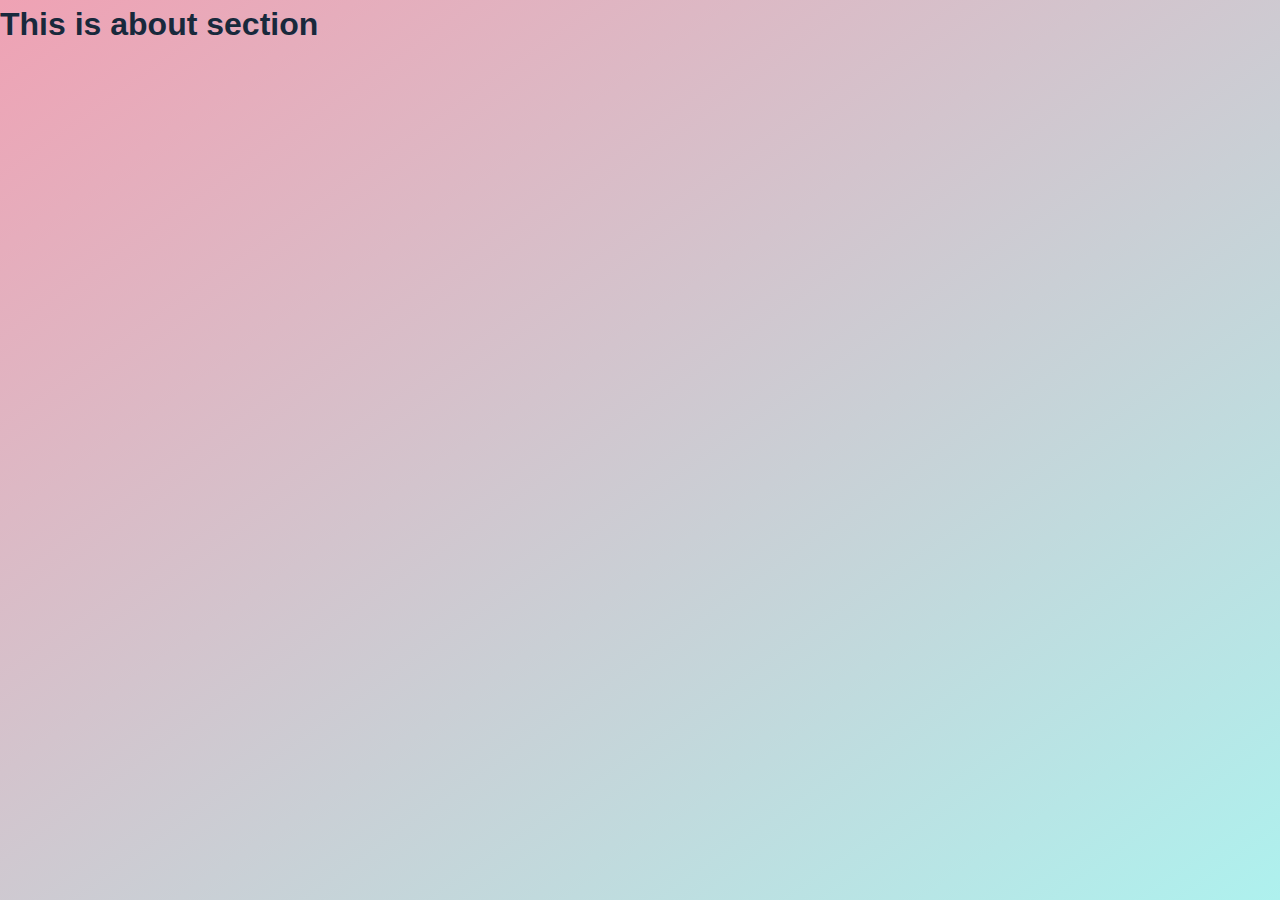
==== about.html @ e6dac2ef "add about section" ====
<!DOCTYPE html>
<html lang="en">
<head>
    <meta charset="UTF-8">
    <meta http-equiv="X-UA-Compatible" content="IE=edge">
    <meta name="viewport" content="width=device-width, initial-scale=1.0">
    <title>Abu Daud Hoassain Sumon</title>
    <!--=========================
         css stylesheet linked 
    =========================== -->
    <link rel="stylesheet" href="css/style.css">
</head>
<body>
    <h1>This is about section </h1>
</body>
</html>
---- css/style.css ----
/* @import url('https://fonts.googleapis.com/css2?family=Montserrat:wght@300;400;500;600;700;800&display=swap'); */

/* ==================
 Variables
==================== */
:root {
    --main-color          : #e02f6b;
    --blue                : #0000ff;
    --blue-dark           : #18293c;
    --orange              : #ffa500;
    --green-yellow        : #cddc39;
    --pink-light          : #efa2b4;
    --cyan-light          : #aef1ee;
    --white               : #ffffff;
    --white-alpha-40      : rgba(255, 255, 255, 0.40);
    --white-alpha-25      : rgba(255, 255, 255, 0.25);
    --backdrop-filter-blur: blur(5px);
    --font-family         : 'Montserrat', sans-serif;
    ;
}

/*=================
 common style 
================== */
* {
    margin     : 0;
    padding    : 0;
    font-family: var(--font-family);
}

h1,
h2 {
    font-weight: 700;
}

h3,
h4,
h5 {
    font-weight: 600;
}

a {
    text-decoration: none;
}

img {
    width : 100%;
    height: 100%;
}

.mr {
    margin-right: 20px;
}

.mb {
    margin-bottom: 20px;
}

.d-flex {
    display: flex;
}

/* ===============
 title text style 
================ */
.title-text {
    font-family: var(--font-family);
    font-size  : 1.8rem;
    font-weight: 700;

    position: relative;
}

.title-text::before {
    content   : "";
    width     : 0;
    height    : 2px;
    position  : absolute;
    background: var(--main-color);
    bottom    : 0;
    transition: width 0.5s;
}

.title-text:hover::before {
    width: 100%;
}

/* ===============
 button style 
================ */
.btn,
.skill-btn {
    color         : var(--main-color);
    background    : var(--white-alpha-25);
    padding       : 8px 25px;
    margin-top    : 10px;
    display       : inline-block;
    border-radius : 20px;
    position      : relative;
    overflow      : hidden;
    vertical-align: middle;
    cursor        : pointer;
}

.btn::before {
    content   : '';
    position  : absolute;
    background: var(--main-color);
    top       : 0;
    left      : 0;
    width     : 0%;
    height    : 100%;
    z-index   : -1;
    transition: width 0.5s;
}

.btn:hover::before {
    width: 100%;

}

.btn:hover {
    color: var(--white);

}

/*=================
 body style 
 ================== */
body {
    background-image: linear-gradient(to bottom right, var(--pink-light), var(--cyan-light));
    min-height      : 100vh;
    font-size       : 16px;
    color           : var(--blue-dark);
    line-height     : 1.5;
}

/*===============
  main style 
 ================= */
main {
    width           : 90%;
    background-color: var(--white-alpha-25);
    border          : 1px var(--white-alpha-40) solid;
    border-radius   : 30px;
    margin          : 20px auto;

}

/* ===============
  navbar style 
 ================= */
nav {
    justify-content: space-between;
    align-items    : center;
    padding        : 40px;
}

.brang-name {
    flex-basis: 1;
    width     : 200px;
}

.brang-name {
    font-size  : 1.5rem;
    font-weight: 600;
    color      : var(--main-color);
}

.text-color {
    color: var(--blue);

}

.nav-item,
.resume {
    font-size  : 1rem;
    font-weight: 600;
    padding    : 5px;
    transition : color 0.4s;
    cursor     : pointer;
}

.nav-item:hover {
    color: var(--blue);
}

.resume {
    border       : 1px var(--blue-dark) solid;
    border-radius: 10px;
    transition   : all 0.4s;

}

.resume:hover {
    background-color: var(--pink-light);
    color           : var(--main-color);
}

.extra-menu {
    width          : 200px;
    margin         : 0 20px;
    display        : flex;
    justify-content: space-between;
}

/* =================
container style
==================== */
.container {
    width : 90%;
    margin: auto;
}

/*==========================
 home section styles 
=========================== */
.home {
    display        : flex;
    justify-content: space-between;
    align-items    : center;
    height         : 100vh;
}

.text-area {}

.text-area h1 {
    font-size: 2.5rem;
}

.text-area h3 {
    font-size: 1.5rem;
}

.img-area {
    width           : 350px;
    background-color: white;
    height          : 350px;
    border          : 1px solid var(--white);
    border-radius   : 50%;
    overflow        : hidden;
}

/*==========================
 about section styles 
=========================== */
#about {
    /* min-height: 60vh; */
    padding: 20px;
}

.about {
    justify-content: space-between;
    align-items    : center;
    padding-top    : 50px;
}

.about-img-area {
    height          : 400px;
    width           : 40%;
    background-color: var(--white-alpha-25);
    border          : 1px var(--white-alpha-40) solid;
    border-radius   : 30px;
    margin-right    : 50px;
}

.about-text-area {
    width: 60%;
}

h3.skill-text {
    font-size  : 1rem;
    font-weight: bold;
    margin     : 20px 0;
    position   : relative;

}

h3.skill-text::before {
    content         : '';
    width           : 100%;
    height          : 2px;
    background-color: var(--main-color);
    position        : absolute;
    bottom          : 0;
}

a.skill-btn {
    padding-top   : 2.5px;
    padding-bottom: 2.5px;
    color         : var(--blue-dark);
    font-weight   : 500;
}

/* =================
recent-work style
=================== */
#project {
    /* height: 50vh; */
    margin-top: 50px;
}

.recent-work {
    padding              : 50px 0;
    display              : grid;
    grid-template-columns: repeat(3, 1fr);
    gap                  : 2rem;
}

.card {
    /* background-color: red; */
    height: 100%;
    width : 100%;
}


.card-img img {
    border       : 8px var(--white-alpha-40) solid;
    border-radius: 10px;
    box-sizing   : border-box;

}

/* =================
contact area  style
================== */
#contact {
    padding: 50px;
}

.form-area {
    width        : 50%;
    /* margin-top: 25px; */
}

.text-area {
    width        : 50%;
    /* margin-top: 25px; */
}

.icon {
    font-size    : 2rem;
    margin       : 5px;
    background   : var(--white-alpha-40);
    width        : 50px;
    height       : 50px;
    border-radius: 50%;
    padding      : 5px;
    display      : inline-block;
    text-align   : center;
    color        : var(--main-color);
}

.icon img {
    width : 80%;
    height: 80%;
}

form input,
textarea {
    display         : block;
    width           : 80%;
    margin          : 10px;
    padding         : 10px;
    background-color: var(--white-alpha-40);
    border          : none;
    font-size       : 1rem;
    border-radius   : 25px;

}

.text-area {
    margin-top: 25px;
}

form input:focus,
textarea:focus {

    border: none !important;

}

/*==============
 footer style
 ============ */
footer {
    text-align    : center;
    padding-top   : 15px;
    padding-bottom: 15px;
}
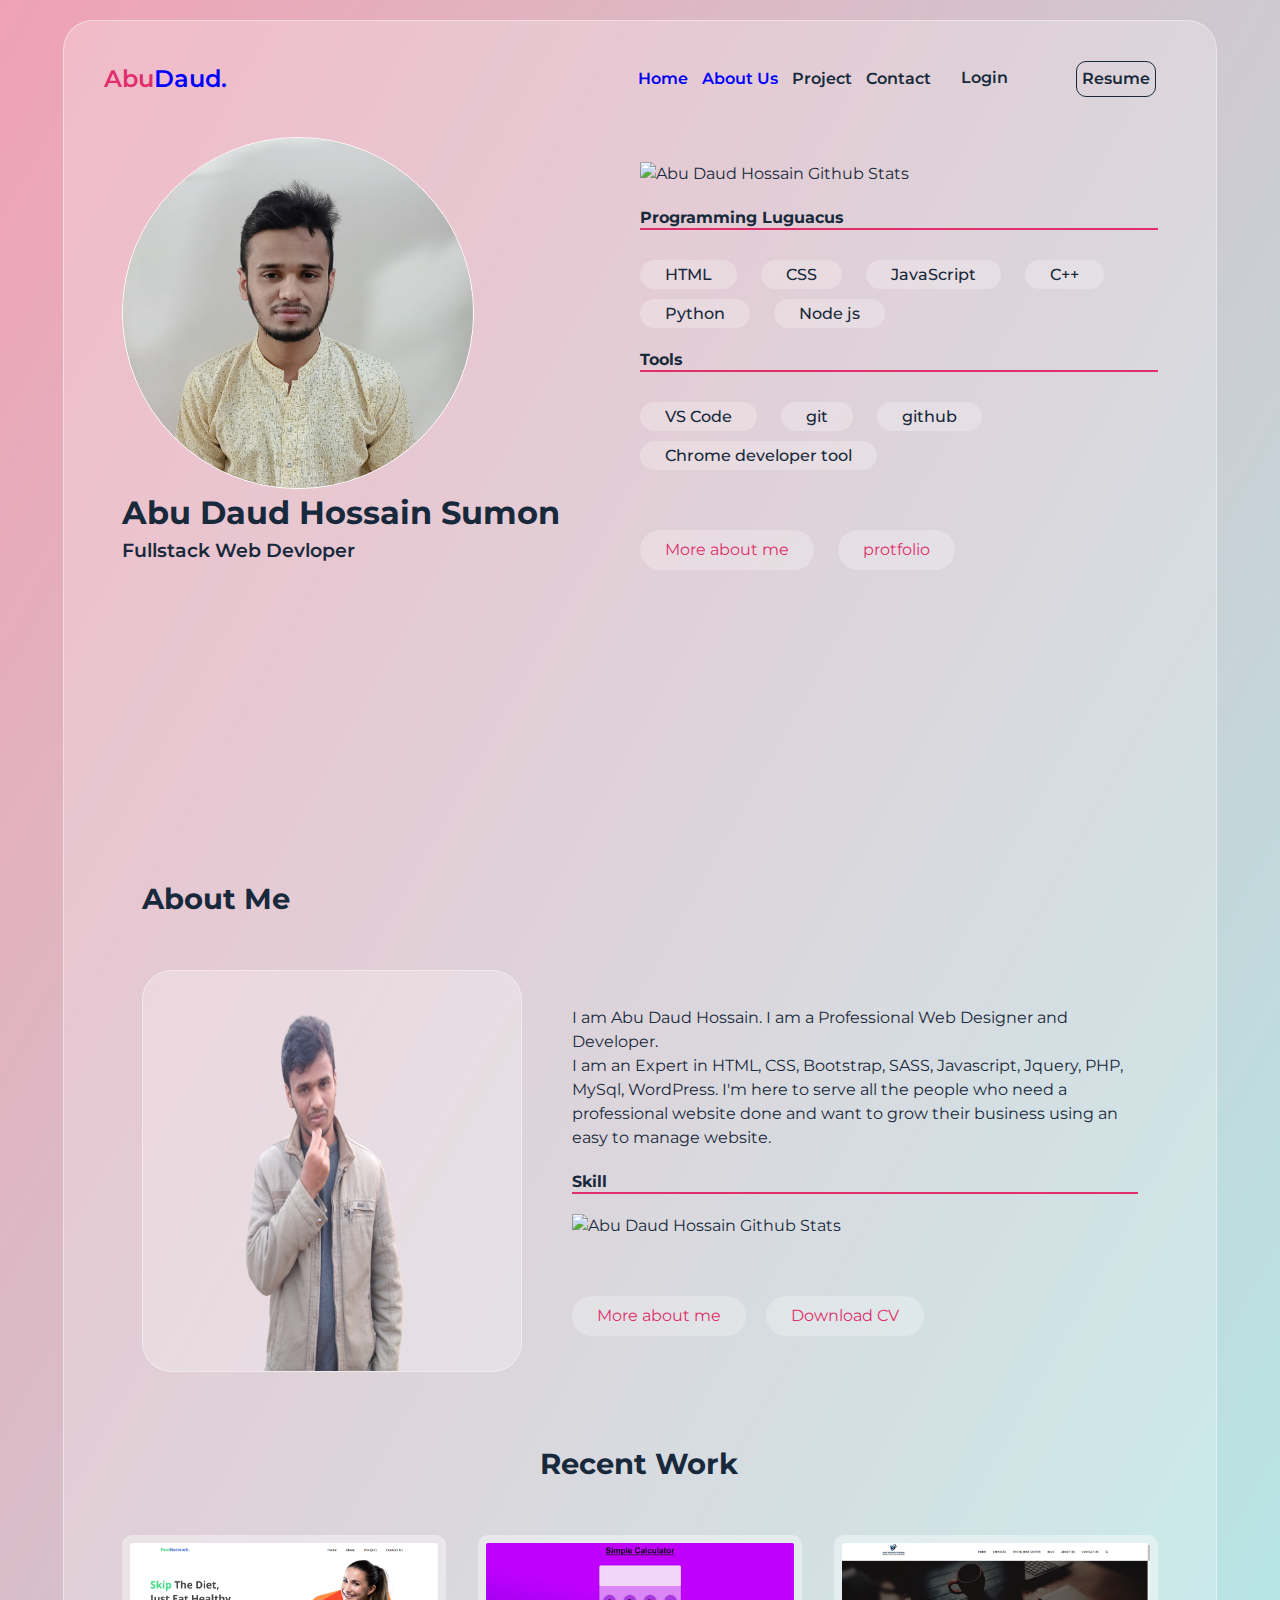
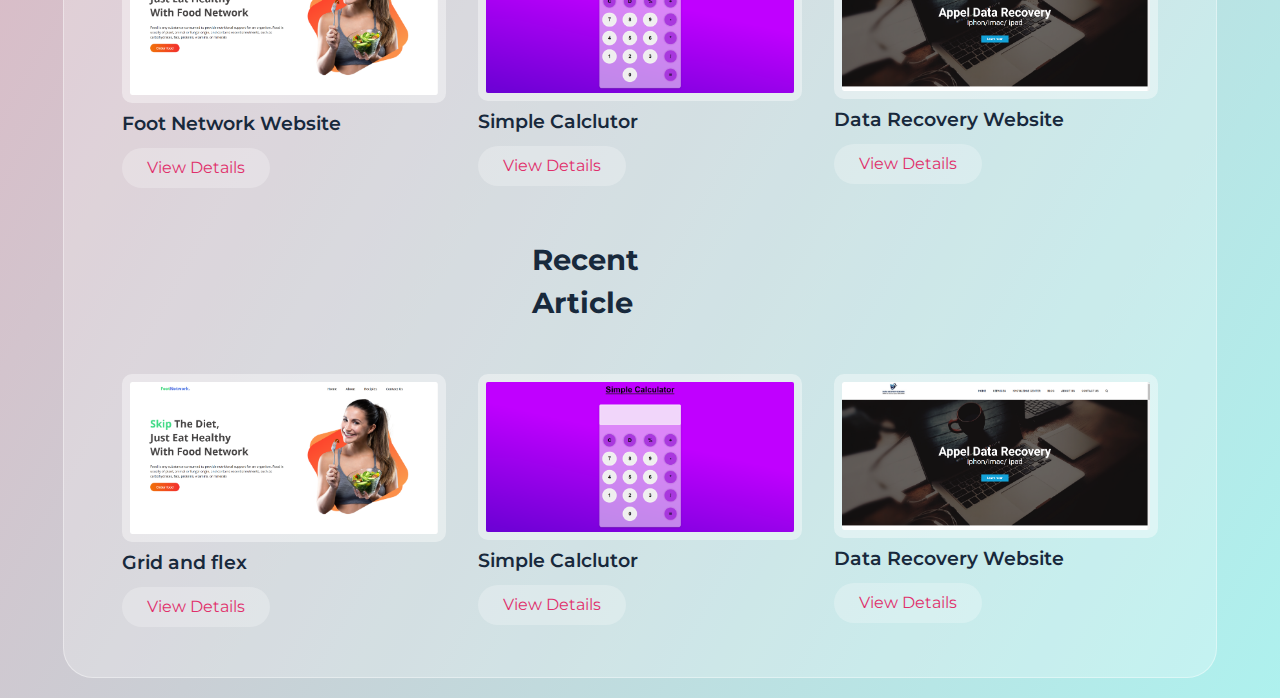
==== commit 6076ec33: "add github status in web site" ====
--- a/about.html
+++ b/about.html
@@ -1,16 +1,195 @@
 <!DOCTYPE html>
 <html lang="en">
+
 <head>
     <meta charset="UTF-8">
     <meta http-equiv="X-UA-Compatible" content="IE=edge">
     <meta name="viewport" content="width=device-width, initial-scale=1.0">
     <title>Abu Daud Hoassain Sumon</title>
+    <!-- ===============
+        font links
+    ================  -->
+    <link rel="preconnect" href="https://fonts.googleapis.com">
+    <link rel="preconnect" href="https://fonts.gstatic.com" crossorigin>
+    <link href="https://fonts.googleapis.com/css2?family=Montserrat:wght@300;400;500;600;700;800&display=swap"
+        rel="stylesheet">
+    <!-- ================================
+    ADD Google Font Awesome link
+    ================================= -->
+    <script src="https://kit.fontawesome.com/2980fc5997.js" crossorigin="anonymous"></script>
     <!--=========================
          css stylesheet linked 
     =========================== -->
     <link rel="stylesheet" href="css/style.css">
+
 </head>
+
 <body>
-    <h1>This is about section </h1>
+    <main>
+        <!-- nav section -->
+        <nav class="d-flex">
+            <div class="brang-name">
+                <a class="">Abu<span class="text-color">Daud.</span></a>
+            </div>
+            <div class="d-flex" style="align-items: center;">
+                <div class="menu">
+                    <a href="./index.html" class="nav-item">Home</a>
+                    <a class="nav-item active">About Us</a>
+                    <a class="nav-item">Project</a>
+                    <a class="nav-item">Contact</a>
+                </div>
+                <div class="extra-menu">
+                    <a class="nav-item">Login</a>
+                    <a class="resume">Resume</a>
+                </div>
+            </div>
+
+        </nav>
+        <div class="container">
+            <!-- about home section  -->
+            <section class="about-home">
+                <div>
+                    <div class="img-area">
+                        <img src="./img/PROFIL.jpg" alt="">
+
+                    </div>
+                    <div class="about-text">
+                        <h1>Abu Daud Hossain Sumon</h1>
+                        <h3>Fullstack Web Devloper</h3>
+                    </div>
+                </div>
+
+                <div class="text-area">
+                    <div>
+                        <img width="550" alt="Abu Daud Hossain Github Stats"  src="https://github-readme-stats.vercel.app/api?username=abudaudhossain&show_icons=true&theme=solarized-light"/>
+                    </div>
+                    <div>
+                        <h3 class="skill-text">Programming Luguacus</h3>
+                        <a class="skill-btn mr">HTML</a>
+                        <a class="skill-btn mr">CSS</a>
+                        <a class="skill-btn mr">JavaScript</a>
+                        <a class="skill-btn mr">C++</a>
+                        <a class="skill-btn mr">Python</a>
+                        <a class="skill-btn mr">Node js</a>
+                    </div>
+                    <div class='mb'>
+                        <h3 class="skill-text">Tools</h3>
+                        <a class="skill-btn mr">VS Code</a>
+                        <a class="skill-btn mr">git</a>
+                        <a class="skill-btn mr">github</a>
+                        <a class="skill-btn mr">Chrome developer tool</a>
+                    </div>
+
+                    <div class="mt">
+                        <a class="btn mr">More about me</a>
+                    <a class="btn">protfolio</a>
+                    </div>
+                </div>
+
+            </section>
+            <section id="about">
+                <header>
+                    <h2 class='title-text' style="width: 150px;">About Me</h2>
+                </header>
+                <div class="about d-flex">
+                    <div class="about-img-area">
+                        <img src="./img/IMG_20210128_172921-removebg-preview.png" alt="">
+                    </div>
+                    <div class="about-text-area">
+                        <p>I am Abu Daud Hossain. I am a Professional Web Designer and Developer.
+                            <p> I am an Expert in HTML, CSS, Bootstrap, SASS,
+                                Javascript, Jquery, PHP, MySql, WordPress. I'm here to serve all the people who need a
+                                professional website done and want to grow their business using an easy to manage website.</p>
+                        </p>
+                        <div>
+                            <h3 class="skill-text">Skill</h3>
+                       
+                        <img width="300" alt="Abu Daud Hossain Github Stats"  src="https://github-readme-stats.vercel.app/api/top-langs/?username=abudaudhossain&card_width=550&langs_count=8&theme=solarized-light&layout=compact"/>
+                        </div>
+
+                        <br>
+                        <br>
+                        <a class="btn mr">More about me</a><a class="btn mr">Download CV</a>
+                    </div>
+                </div>
+
+            </section>
+            <!-- project area  -->
+            <section id="project">
+                <header>
+                    <h2 class='title-text' style="width: 200px; margin: auto;">Recent Work</h2>
+                </header>
+                <div class="recent-work">
+                    <div class="card">
+                        <div class="card-img">
+                            <img src="./img/footNetwork.PNG" alt="">
+                        </div>
+                        <div class="body">
+                            <h3>Foot Network Website</h3>
+                            <a class="btn mr" href="https://abudaudhossain.github.io/food-network/" target="_blank">View
+                                Details</a>
+                        </div>
+                    </div>
+                    <div class="card">
+                        <div class="card-img">
+                            <img src="./img/calclutor.PNG" alt="">
+                        </div>
+                        <div class="body">
+                            <h3>Simple Calclutor</h3>
+                            <a class="btn mr" href="https://simple-calculator-abudaud.netlify.app/" target="_blank">View
+                                Details</a>
+                        </div>
+                    </div>
+                    <div class="card">
+                        <div class="card-img">
+                            <img src="./img/project2.PNG" alt="">
+                        </div>
+                        <div class="body">
+                            <h3>Data Recovery Website</h3>
+                            <a class="btn mr">View Details</a>
+                        </div>
+                    </div>
+                </div>
+            </section>
+            <!-- article  section  -->
+            <section id="article">
+                <header>
+                    <h2 class='title-text' style="width: 215px; margin: auto;">Recent Article</h2>
+                </header>
+                <div class="recent-work">
+                    <div class="card">
+                        <div class="card-img">
+                            <img src="./img/footNetwork.PNG" alt="">
+                        </div>
+                        <div class="body">
+                            <h3>Grid and flex</h3>
+                            <a class="btn mr" href="https://abudaudhossain.github.io/food-network/" target="_blank">View
+                                Details</a>
+                        </div>
+                    </div>
+                    <div class="card">
+                        <div class="card-img">
+                            <img src="./img/calclutor.PNG" alt="">
+                        </div>
+                        <div class="body">
+                            <h3>Simple Calclutor</h3>
+                            <a class="btn mr" href="https://simple-calculator-abudaud.netlify.app/" target="_blank">View
+                                Details</a>
+                        </div>
+                    </div>
+                    <div class="card">
+                        <div class="card-img">
+                            <img src="./img/project2.PNG" alt="">
+                        </div>
+                        <div class="body">
+                            <h3>Data Recovery Website</h3>
+                            <a class="btn mr">View Details</a>
+                        </div>
+                    </div>
+                </div>
+            </section>
+        </div>
+    </main>
 </body>
+
 </html>--- a/css/style.css
+++ b/css/style.css
@@ -55,7 +55,9 @@
 .mb {
     margin-bottom: 20px;
 }
-
+.mt{
+    margin-top: 50px;
+}
 .d-flex {
     display: flex;
 }
@@ -123,7 +125,9 @@
     color: var(--white);
 
 }
-
+.active{
+    color: var(--blue);
+}
 /*=================
  body style 
  ================== */
@@ -215,13 +219,15 @@
 /*==========================
  home section styles 
 =========================== */
-.home {
+.about-home, .home {
     display        : flex;
     justify-content: space-between;
+    min-height         : 80vh;
+    box-sizing: border-box;
+}
+.home{
     align-items    : center;
-    height         : 100vh;
-}
-
+}
 .text-area {}
 
 .text-area h1 {
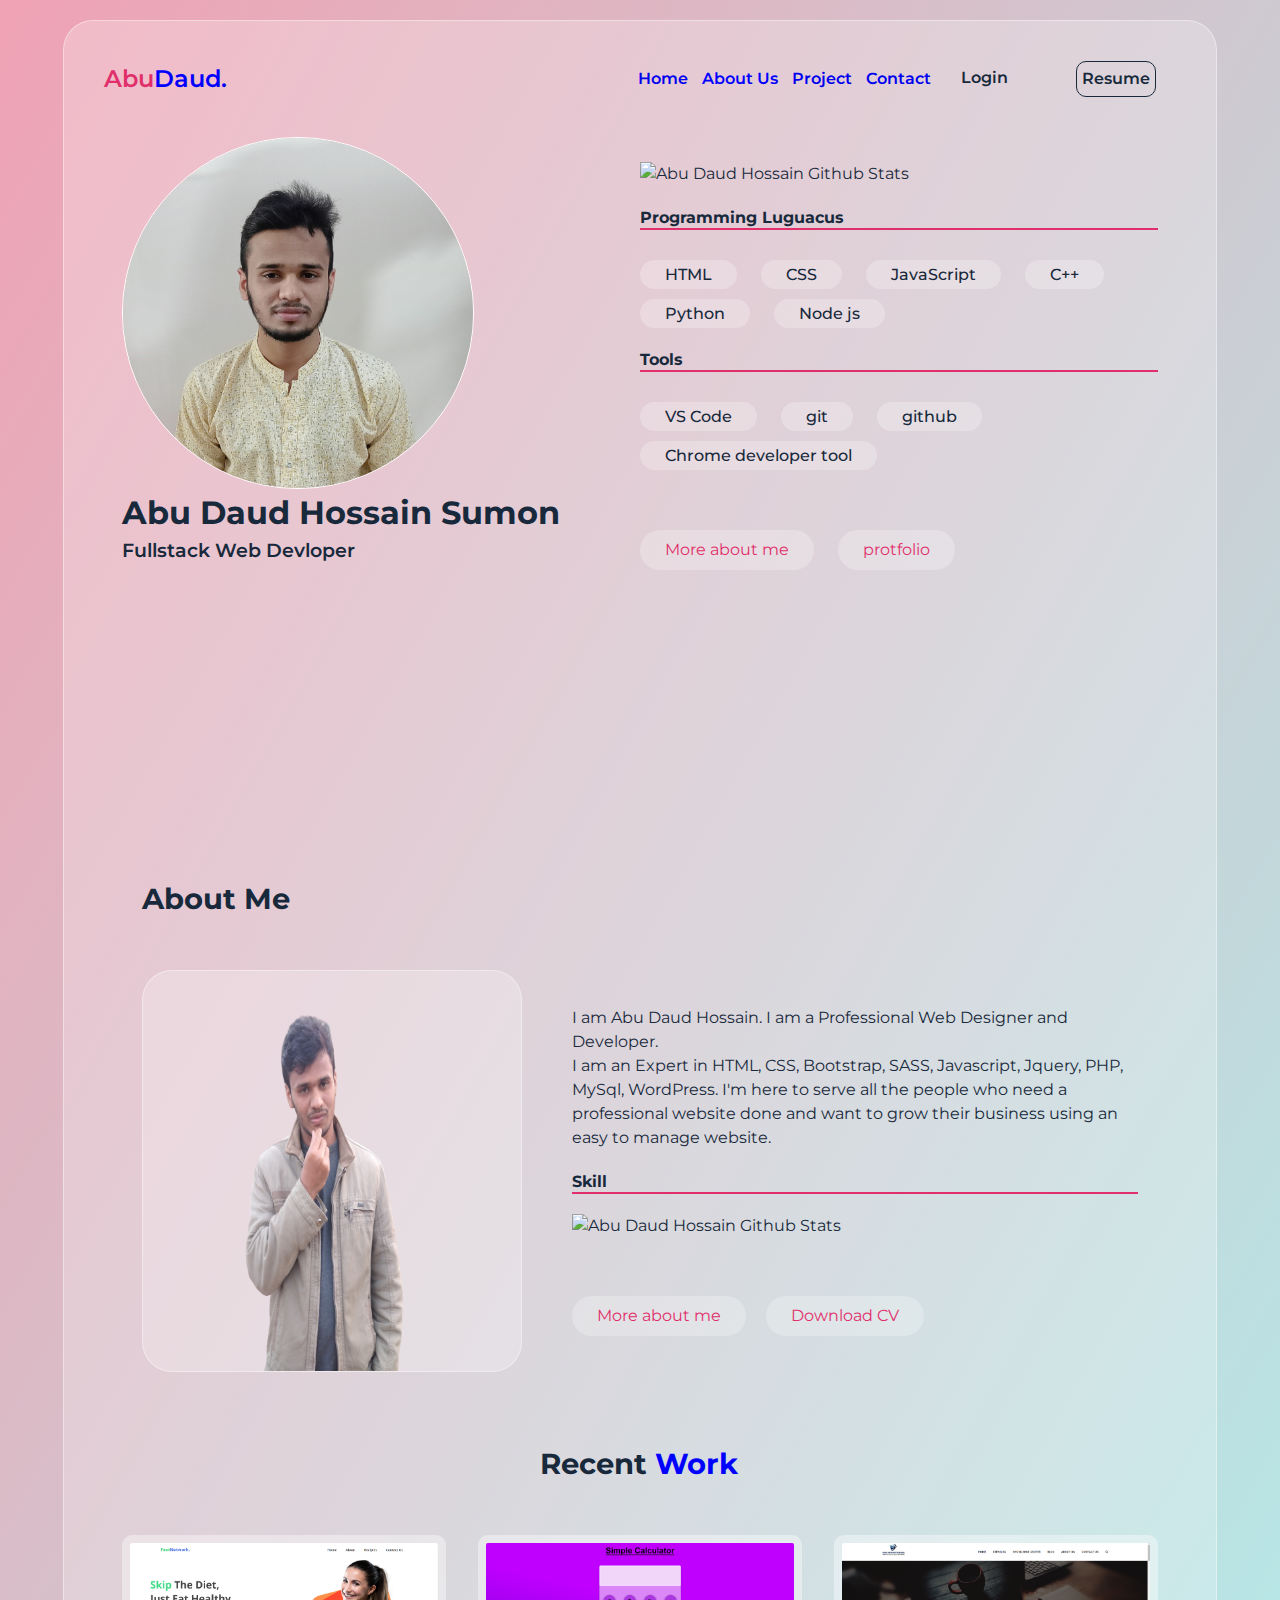
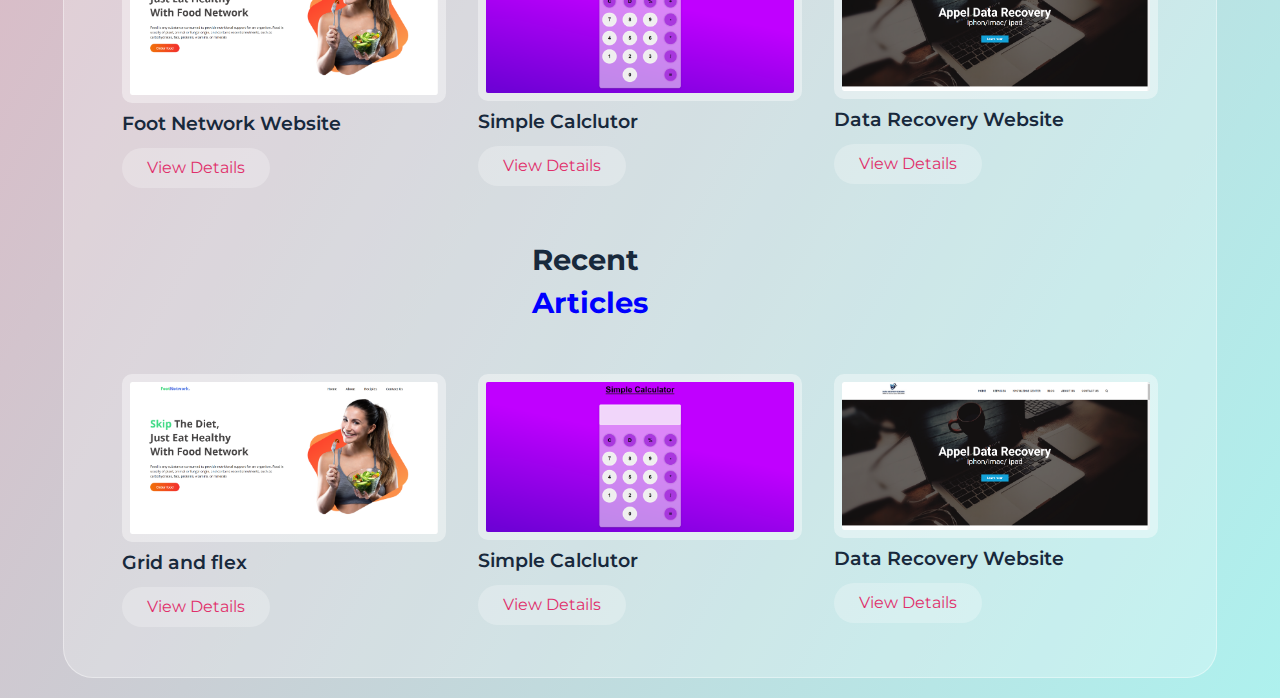
==== commit df8ff9a6: "add catact and project items" ====
--- a/about.html
+++ b/about.html
@@ -35,8 +35,8 @@
                 <div class="menu">
                     <a href="./index.html" class="nav-item">Home</a>
                     <a class="nav-item active">About Us</a>
-                    <a class="nav-item">Project</a>
-                    <a class="nav-item">Contact</a>
+                    <a href="./project.html"  class="nav-item">Project</a>
+                    <a  href="./cantact.html" class="nav-item">Contact</a>
                 </div>
                 <div class="extra-menu">
                     <a class="nav-item">Login</a>
@@ -117,7 +117,7 @@
             <!-- project area  -->
             <section id="project">
                 <header>
-                    <h2 class='title-text' style="width: 200px; margin: auto;">Recent Work</h2>
+                    <h2 class='title-text' style="width: 200px; margin: auto;">Recent <span class="text-color">Work</span></h2>
                 </header>
                 <div class="recent-work">
                     <div class="card">
@@ -154,7 +154,7 @@
             <!-- article  section  -->
             <section id="article">
                 <header>
-                    <h2 class='title-text' style="width: 215px; margin: auto;">Recent Article</h2>
+                    <h2 class='title-text' style="width: 215px; margin: auto;">Recent <span class="text-color">Articles</span></h2>
                 </header>
                 <div class="recent-work">
                     <div class="card">
--- a/css/style.css
+++ b/css/style.css
@@ -385,7 +385,9 @@
     border: none !important;
 
 }
-
+.button{
+    background: red;
+}
 /*==============
  footer style
  ============ */
@@ -393,4 +395,23 @@
     text-align    : center;
     padding-top   : 15px;
     padding-bottom: 15px;
-}+}
+
+
+/* ==============================
+ project details style strat
+=========================== */
+#detials{
+    width: 80%;
+    margin: auto;
+}
+.facher{
+  
+    /* margin-left: 20px; */
+    margin-top: 25px;
+    margin-bottom: 25px;
+}
+
+/* ==============================
+ project details style end
+=========================== */